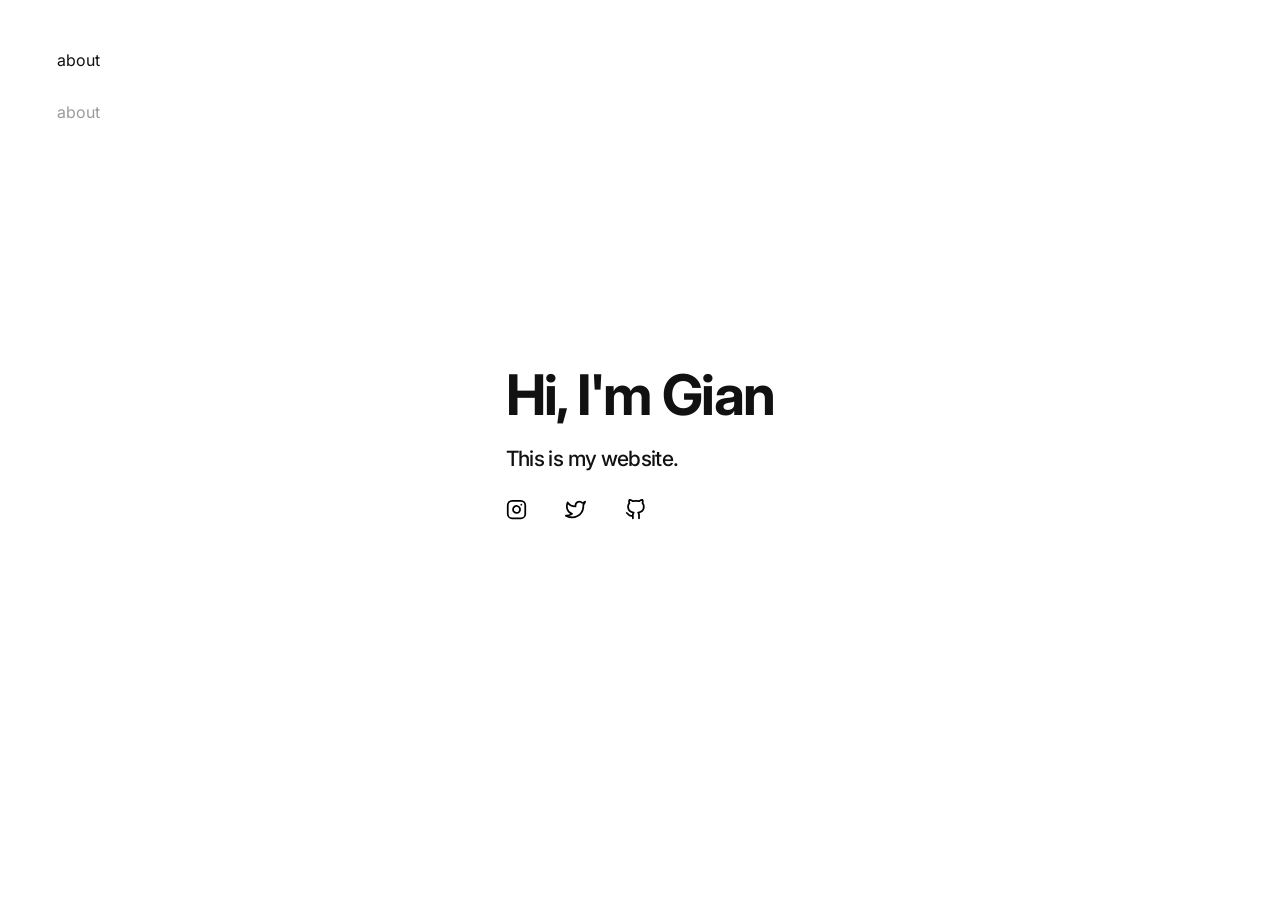
==== index.html @ 33adc83f "Fix slow font" ====
<!DOCTYPE html>
<html lang="it-it">

<head>
    <meta content="text/html; charset=UTF-8">
    <meta name="viewport" content="width=device-width, initial-scale=1">

    <link rel="preconnect" href="https://fonts.gstatic.com">
    <link href="https://fonts.googleapis.com/css2?family=Inter:wght@100;200;300;400;500;600;700;800;900&display=swap"
        rel="stylesheet">

    <title>Gian</title>

    <link type="text/css" rel="stylesheet" href="css/about.css">

</head>

<body>
    <div class="burger__container">
        <div class="burger" aria-controls="navigation" aria-label="Menu">
            <div class="burger__meat burger__meat--1"></div>
            <div class="burger__meat burger__meat--2"></div>
            <div class="burger__meat burger__meat--3"></div>
        </div>
    </div>


    <nav class="nav" id="navigation">
        <ul class="nav__list">


            <li>
                <a class="active" href="/">about</a>
            </li>

            <li>
                <a href="/">about</a>
            </li>

        </ul>
    </nav>


    <main>


        <div class="splash-container">
            <div class="splash">

                <h1>Hi, I'm Gian</h1>

                <h2>
                    This is my website.
                </h2>

                <div class="social-icons">

                    <a class="social-icons__link" rel="me" title="Instagram" href="https://instagram.com/im_gian"
                        target="_blank">
                        <div class="social-icons__icon" style="background-image: url(&#39;svg/instagram.svg&#39;)">
                        </div>
                    </a>

                    <a class="social-icons__link" rel="me" title="Twitter" href="https://twitter.com/ohshitgian"
                        target="_blank">
                        <div class="social-icons__icon" style="background-image: url(&#39;svg/twitter.svg&#39;)">
                        </div>
                    </a>

                    <a class="social-icons__link" rel="me" title="GitHub" href="https://github.com/mrgian"
                        target="_blank">
                        <div class="social-icons__icon" style="background-image: url(&#39;svg/github.svg&#39;)">
                        </div>
                    </a>


                </div>

            </div>
        </div>


    </main>

    <script src="js/index.js"></script>

</body>

</html>
---- css/about.css ----
@charset "UTF-8";
html,
body {
    background-color: #fff;
    color: #111;
    height: 100%;
}
html {
    box-sizing: border-box;
}
*,
*:before,
*:after {
    padding: 0;
    margin: 0;
    box-sizing: inherit;
}
html {
    font-family: 'Inter', sans-serif;
    -webkit-font-smoothing: antialiased;
    font-size: 95%;
}
h1,
h2,
h3,
h4,
h5,
h6 {
    margin-top: 1.5rem;
    margin-bottom: 0;
    line-height: 1.5rem;
}
h1 {
    font-size: 2.121rem;
    line-height: 2.25rem;
    margin-top: 2.25rem;
}
h2 {
    font-size: 1.414rem;
}
h3 {
    font-size: 1.17833333rem;
}
h4 {
    font-size: 0.98194444rem;
}
h5 {
    font-size: 0.81828704rem;
}
p {
    margin-top: 1.5rem;
    margin-bottom: 0;
    line-height: 1.5rem;
}
ul,
ol {
    padding-left: 1.5rem;
    margin-top: 1.5rem;
    margin-bottom: 1.5rem;
}
ul li,
ol li {
    line-height: 1.5rem;
}
ul ul,
ul ol,
ol ul,
ol ol {
    margin-top: 0;
    margin-bottom: 0;
}
blockquote {
    margin-top: 1.5rem;
    margin-bottom: 1.5rem;
    line-height: 1.5rem;
    color: #111;
}
blockquote::before {
    position: absolute;
    content: "\201C";
    font-size: 6em;
    font-family: roboto, serif;
    margin-top: 0.1em;
    margin-left: -0.2em;
    z-index: -1;
    color: #ededed;
}
blockquote cite {
    font-style: italic;
    font-size: 0.95em;
    color: #717171;
}
blockquote cite::before {
    content: "— ";
}
pre {
    line-height: 1.45;
    margin-top: 1.5rem;
    padding: 16px;
    word-wrap: normal;
    overflow: auto;
    background-color: #f6f8fa;
    border-radius: 3px;
}
code {
    font-size: 85%;
    font-family: sfmono-regular, Consolas, Menlo, monospace;
    padding: 0.2em 0.4em;
    margin: 0;
    background-color: rgba(27, 31, 35, 0.05);
    border-radius: 3px;
}
pre > code {
    word-break: normal;
    white-space: pre;
}
pre code {
    display: inline;
    padding: 0;
    margin: 0;
    overflow: visible;
    line-height: inherit;
    word-wrap: normal;
    background-color: transparent;
    border: 0;
}
.lead {
    font-size: 1.414rem;
}
abbr[title] {
    text-decoration: underline double;
}
.burger__container {
    height: 4rem;
    display: flex;
    align-items: center;
    padding: 0 1.5rem;
    position: fixed;
    width: 100%;
    background: #fff;
    z-index: 2;
}
@media screen and (min-width: 1000px) {
    .burger__container {
        display: none;
    }
}
.burger {
    position: relative;
    width: 28px;
    height: 28px;
    cursor: pointer;
}
.burger__meat {
    position: absolute;
    width: 28px;
    height: 2px;
    background: #111;
    top: calc(50% - 2px / 2);
    left: calc(50% - 28px / 2);
    transition: all 150ms ease-in;
}
.burger__meat--1 {
    transform: translateY(-10px);
}
.burger__meat--2 {
    width: calc(28px - 6px);
}
.burger__meat--3 {
    transform: translateY(10px);
}
.nav--active .burger__meat--1 {
    transform: rotate(45deg);
}
.nav--active .burger__meat--2 {
    opacity: 0;
}
.nav--active .burger__meat--3 {
    transform: rotate(-45deg);
}
.nav {
    font-size: 16px;
    position: fixed;
    display: flex;
    justify-content: center;
    align-items: center;
    background: #fff;
    visibility: hidden;
    z-index: 1;
}
@media screen and (min-width: 1000px) {
    .nav {
        display: block;
        visibility: visible;
        padding-top: 3em;
        width: 100px;
    }
}
.nav--active .nav {
    visibility: visible;
    height: 100%;
    width: 100%;
}
@media screen and (min-width: 1000px) {
    .nav--active .nav {
        width: 100px;
    }
}
.nav__list {
    text-align: right;
    list-style: none;
    margin: 0;
    padding: 0;
    width: 50%;
}
@media screen and (min-width: 1000px) {
    .nav__list {
        width: auto;
    }
}
@media screen and (max-width: 999px) {
    .nav__list {
        transform: translateY(-25px);
        opacity: 0;
    }
    .nav--active .nav__list {
        transform: translateY(0);
        opacity: 1;
        transition: all 500ms ease;
    }
}
.nav__list li {
    margin-bottom: 3em;
    line-height: 1.5em;
}
.nav__list li:last-of-type {
    margin-bottom: 0;
}
@media screen and (min-width: 1000px) {
    .nav__list li {
        margin-bottom: 1.75em;
    }
}
.nav__list a {
    color: #9b9b9b;
    text-decoration: none;
    font-size: 2em;
}
.nav__list a.active {
    color: #111;
}
.nav__list a:hover {
    color: #111;
}
@media screen and (min-width: 1000px) {
    .nav__list a {
        font-size: 1em;
    }
}
.social-icons {
    display: flex;
    justify-content: center;
}
.social-icons__link {
    padding: 0.8rem;
}
.social-icons__link:not(:last-child) {
    margin-right: 1em;
}
.social-icons__link .social-icons__icon {
    width: 1.4rem;
    height: 1.4rem;
    background-size: contain;
    background-repeat: no-repeat;
}
body.nav--active {
    overflow: hidden;
}
main {
    padding: 3rem 1.5rem 1rem;
}
/*@media screen and (min-width: 800px) {
    main {
        padding-left: calc(1.5rem + 100px);
    }
}
@media screen and (max-width: 799px) {
    main {
        padding-top: calc(3rem + 4rem);
    }
}*/
.splash-container {
    height: 100%;
    display: flex;
    justify-content: center;
    align-items: center;
    font-size: 14px;
}
.splash h1 {
    font-size: 4em;
    line-height: 1;
    letter-spacing: -0.03em;
    margin: 0;
}
.splash h2 {
    font-size: 1.5em;
    font-weight: 500;
    line-height: 1.25;
    max-width: 22em;
    letter-spacing: -0.03em;
}
.handle {
    display: inline-block;
    margin-top: 0.275em;
    color: #9b9b9b;
    letter-spacing: 0.5px;
}
.writing {
    text-decoration: none;
    color: #9013fe;
}
main {
    padding-top: 0;
    padding-bottom: 0;
    height: 100%;
}
.social-icons {
    justify-content: flex-start;
    padding-top: 1rem;
    margin-left: -0.8rem;
}
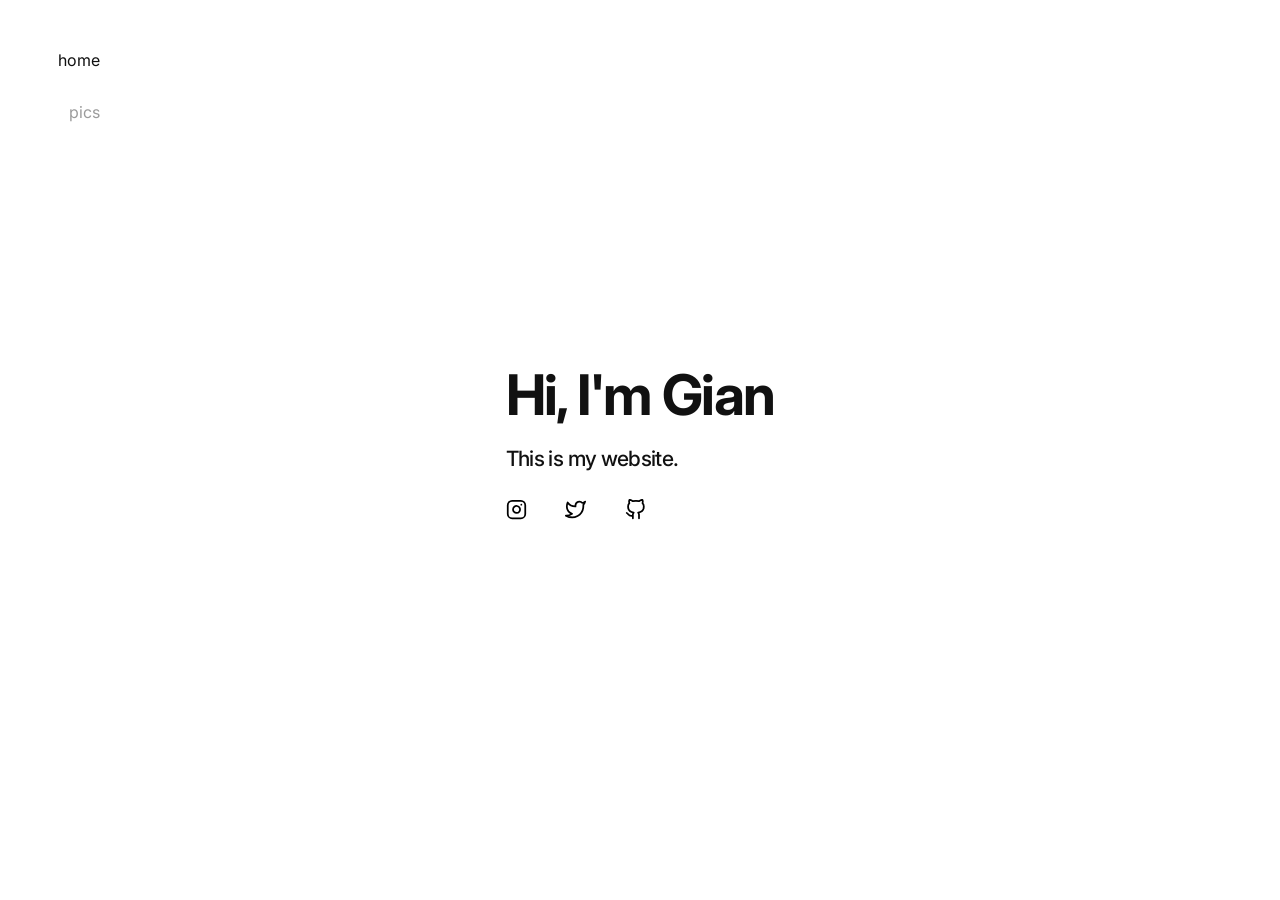
==== commit 813893be: "Add post page" ====
--- a/index.html
+++ b/index.html
@@ -1,89 +1,79 @@
 <!DOCTYPE html>
 <html lang="it-it">
 
-<head>
-    <meta content="text/html; charset=UTF-8">
-    <meta name="viewport" content="width=device-width, initial-scale=1">
+    <head>
+        <meta content="text/html; charset=UTF-8">
+        <meta name="viewport" content="width=device-width, initial-scale=1">
 
-    <link rel="preconnect" href="https://fonts.gstatic.com">
-    <link href="https://fonts.googleapis.com/css2?family=Inter:wght@100;200;300;400;500;600;700;800;900&display=swap"
-        rel="stylesheet">
+        <link rel="preconnect" href="https://fonts.gstatic.com">
+        <link href="https://fonts.googleapis.com/css2?family=Inter:wght@100;200;300;400;500;600;700;800;900&display=swap"
+            rel="stylesheet">
 
-    <title>Gian</title>
+        <title>Gian</title>
 
-    <link type="text/css" rel="stylesheet" href="css/about.css">
+        <link type="text/css" rel="stylesheet" href="css/about.css">
 
-</head>
+    </head>
 
-<body>
-    <div class="burger__container">
-        <div class="burger" aria-controls="navigation" aria-label="Menu">
-            <div class="burger__meat burger__meat--1"></div>
-            <div class="burger__meat burger__meat--2"></div>
-            <div class="burger__meat burger__meat--3"></div>
-        </div>
-    </div>
-
-
-    <nav class="nav" id="navigation">
-        <ul class="nav__list">
-
-
-            <li>
-                <a class="active" href="/">about</a>
-            </li>
-
-            <li>
-                <a href="/">about</a>
-            </li>
-
-        </ul>
-    </nav>
-
-
-    <main>
-
-
-        <div class="splash-container">
-            <div class="splash">
-
-                <h1>Hi, I'm Gian</h1>
-
-                <h2>
-                    This is my website.
-                </h2>
-
-                <div class="social-icons">
-
-                    <a class="social-icons__link" rel="me" title="Instagram" href="https://instagram.com/im_gian"
-                        target="_blank">
-                        <div class="social-icons__icon" style="background-image: url(&#39;svg/instagram.svg&#39;)">
-                        </div>
-                    </a>
-
-                    <a class="social-icons__link" rel="me" title="Twitter" href="https://twitter.com/ohshitgian"
-                        target="_blank">
-                        <div class="social-icons__icon" style="background-image: url(&#39;svg/twitter.svg&#39;)">
-                        </div>
-                    </a>
-
-                    <a class="social-icons__link" rel="me" title="GitHub" href="https://github.com/mrgian"
-                        target="_blank">
-                        <div class="social-icons__icon" style="background-image: url(&#39;svg/github.svg&#39;)">
-                        </div>
-                    </a>
-
-
-                </div>
-
+    <body>
+        <div class="burger__container">
+            <div class="burger" aria-controls="navigation" aria-label="Menu">
+                <div class="burger__meat burger__meat--1"></div>
+                <div class="burger__meat burger__meat--2"></div>
+                <div class="burger__meat burger__meat--3"></div>
             </div>
         </div>
 
 
-    </main>
+        <nav class="nav" id="navigation">
+            <ul class="nav__list">
+                <li>
+                    <a class="active" href="/">home</a>
+                </li>
 
-    <script src="js/index.js"></script>
+                <li>
+                    <a href="/pages/pics.html">pics</a>
+                </li>
+            </ul>
+        </nav>
 
-</body>
+        <main>
+            <div class="splash-container">
+                <div class="splash">
+
+                    <h1>Hi, I'm Gian</h1>
+
+                    <h2>
+                        This is my website.
+                    </h2>
+
+                    <div class="social-icons">
+
+                        <a class="social-icons__link" rel="me" title="Instagram" href="https://instagram.com/im_gian"
+                            target="_blank">
+                            <div class="social-icons__icon" style="background-image: url(&#39;svg/instagram.svg&#39;)">
+                            </div>
+                        </a>
+
+                        <a class="social-icons__link" rel="me" title="Twitter" href="https://twitter.com/ohshitgian"
+                            target="_blank">
+                            <div class="social-icons__icon" style="background-image: url(&#39;svg/twitter.svg&#39;)">
+                            </div>
+                        </a>
+
+                        <a class="social-icons__link" rel="me" title="GitHub" href="https://github.com/mrgian"
+                            target="_blank">
+                            <div class="social-icons__icon" style="background-image: url(&#39;svg/github.svg&#39;)">
+                            </div>
+                        </a>
+
+                    </div>
+                </div>
+            </div>
+        </main>
+
+        <script src="js/index.js"></script>
+
+    </body>
 
 </html>
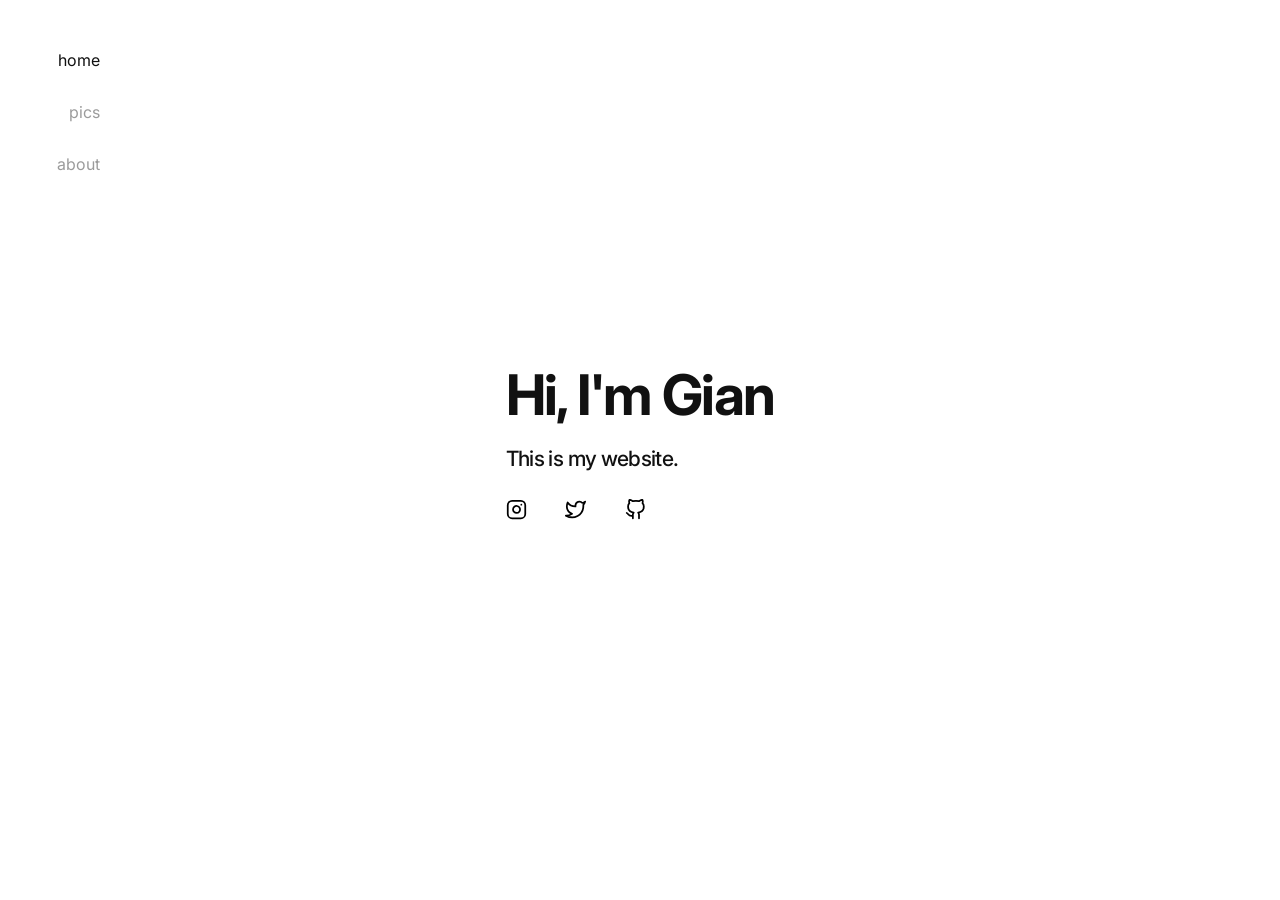
==== commit fd9b0708: "Add about page" ====
--- a/index.html
+++ b/index.html
@@ -32,7 +32,11 @@
                 </li>
 
                 <li>
-                    <a href="/pages/pics.html">pics</a>
+                    <a href="/pics">pics</a>
+                </li>
+
+                <li>
+                    <a href="/about">about</a>
                 </li>
             </ul>
         </nav>
@@ -51,19 +55,19 @@
 
                         <a class="social-icons__link" rel="me" title="Instagram" href="https://instagram.com/im_gian"
                             target="_blank">
-                            <div class="social-icons__icon" style="background-image: url(&#39;svg/instagram.svg&#39;)">
+                            <div class="social-icons__icon" style="background-image: url('svg/instagram.svg')">
                             </div>
                         </a>
 
                         <a class="social-icons__link" rel="me" title="Twitter" href="https://twitter.com/ohshitgian"
                             target="_blank">
-                            <div class="social-icons__icon" style="background-image: url(&#39;svg/twitter.svg&#39;)">
+                            <div class="social-icons__icon" style="background-image: url('svg/twitter.svg')">
                             </div>
                         </a>
 
                         <a class="social-icons__link" rel="me" title="GitHub" href="https://github.com/mrgian"
                             target="_blank">
-                            <div class="social-icons__icon" style="background-image: url(&#39;svg/github.svg&#39;)">
+                            <div class="social-icons__icon" style="background-image: url('svg/github.svg')">
                             </div>
                         </a>
 
@@ -72,7 +76,7 @@
             </div>
         </main>
 
-        <script src="js/index.js"></script>
+        <script src="js/main.js"></script>
 
     </body>
 
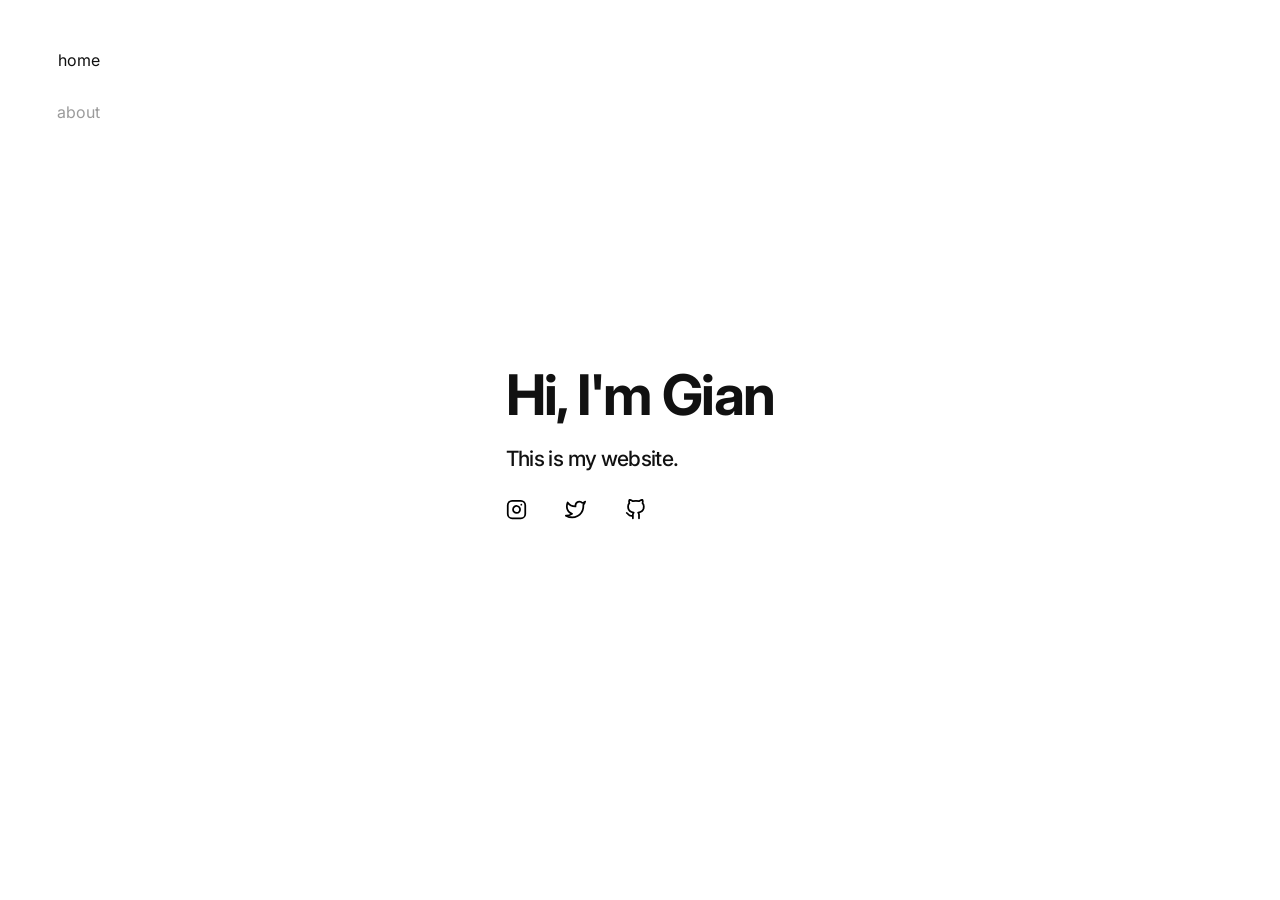
==== commit c51ec668: "Removed pics page" ====
--- a/index.html
+++ b/index.html
@@ -29,10 +29,6 @@
             <ul class="nav__list">
                 <li>
                     <a class="active" href="/">home</a>
-                </li>
-
-                <li>
-                    <a href="/pics">pics</a>
                 </li>
 
                 <li>
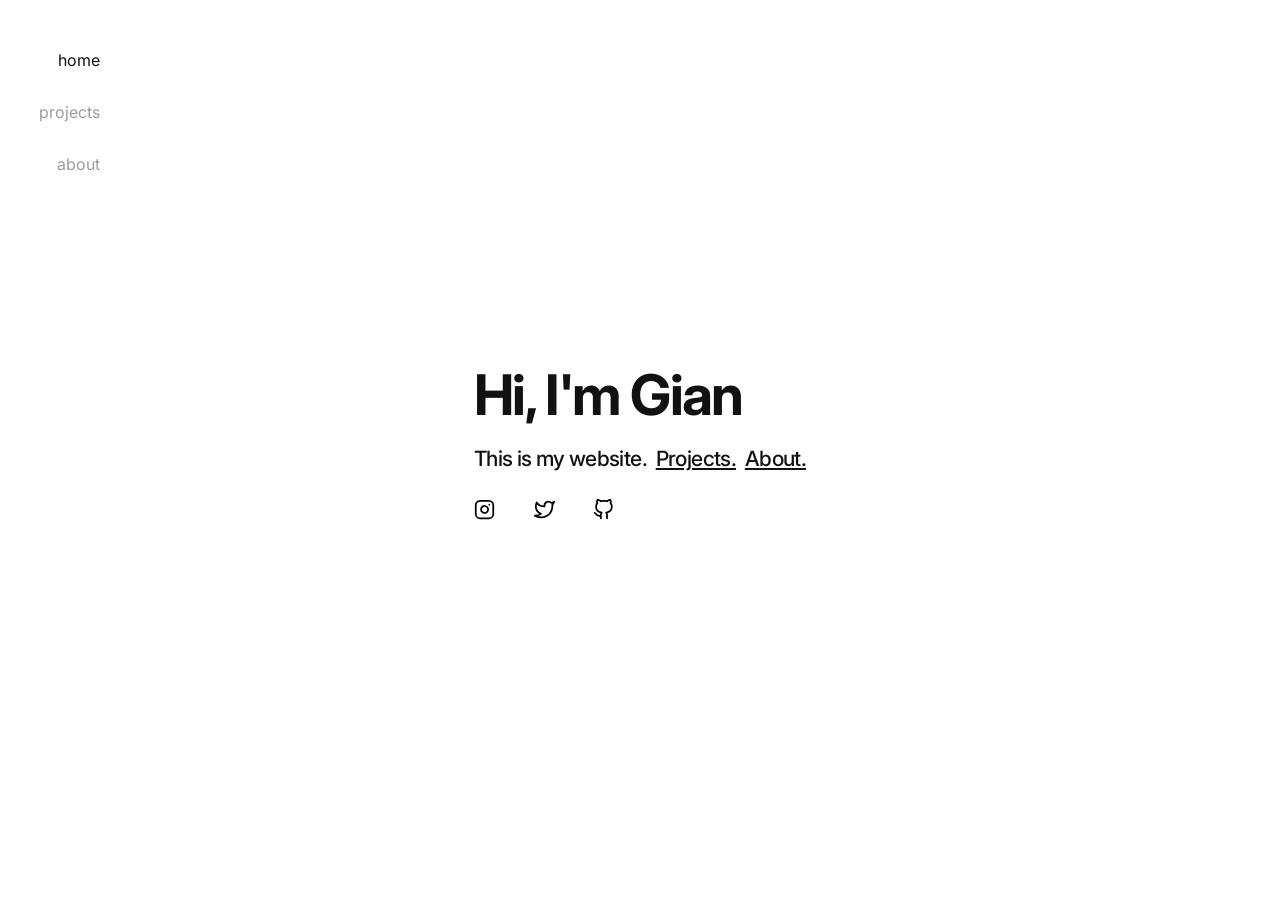
==== commit c970fcbd: "Add projects page" ====
--- a/index.html
+++ b/index.html
@@ -1,79 +1,84 @@
 <!DOCTYPE html>
 <html lang="it-it">
 
-    <head>
-        <meta content="text/html; charset=UTF-8">
-        <meta name="viewport" content="width=device-width, initial-scale=1">
+<head>
+    <meta content="text/html; charset=UTF-8">
+    <meta name="viewport" content="width=device-width, initial-scale=1">
 
-        <link rel="preconnect" href="https://fonts.gstatic.com">
-        <link href="https://fonts.googleapis.com/css2?family=Inter:wght@100;200;300;400;500;600;700;800;900&display=swap"
-            rel="stylesheet">
+    <link rel="preconnect" href="https://fonts.gstatic.com">
+    <link href="https://fonts.googleapis.com/css2?family=Inter:wght@100;200;300;400;500;600;700;800;900&display=swap"
+        rel="stylesheet">
 
-        <title>Gian</title>
+    <title>Gian</title>
 
-        <link type="text/css" rel="stylesheet" href="css/about.css">
+    <link type="text/css" rel="stylesheet" href="css/home.css">
 
-    </head>
+</head>
 
-    <body>
-        <div class="burger__container">
-            <div class="burger" aria-controls="navigation" aria-label="Menu">
-                <div class="burger__meat burger__meat--1"></div>
-                <div class="burger__meat burger__meat--2"></div>
-                <div class="burger__meat burger__meat--3"></div>
+<body>
+    <div class="burger__container">
+        <div class="burger" aria-controls="navigation" aria-label="Menu">
+            <div class="burger__meat burger__meat--1"></div>
+            <div class="burger__meat burger__meat--2"></div>
+            <div class="burger__meat burger__meat--3"></div>
+        </div>
+    </div>
+
+
+    <nav class="nav" id="navigation">
+        <ul class="nav__list">
+            <li>
+                <a class="active" href="/">home</a>
+            </li>
+
+            <li>
+                <a href="/projects">projects</a>
+            </li>
+
+            <li>
+                <a href="/about">about</a>
+            </li>
+        </ul>
+    </nav>
+
+    <main>
+        <div class="splash-container">
+            <div class="splash">
+
+                <h1>Hi, I'm Gian</h1>
+
+                <h2>
+                    This is my website.&nbsp;&nbsp;<a style="color: #111;" href="/projects">Projects.</a>&nbsp;&nbsp;<a
+                        style="color: #111;" href="about">About.</a>
+                </h2>
+
+                <div class="social-icons">
+
+                    <a class="social-icons__link" rel="me" title="Instagram" href="https://instagram.com/im_gian"
+                        target="_blank">
+                        <div class="social-icons__icon" style="background-image: url('svg/instagram.svg')">
+                        </div>
+                    </a>
+
+                    <a class="social-icons__link" rel="me" title="Twitter" href="https://twitter.com/ohshitgian"
+                        target="_blank">
+                        <div class="social-icons__icon" style="background-image: url('svg/twitter.svg')">
+                        </div>
+                    </a>
+
+                    <a class="social-icons__link" rel="me" title="GitHub" href="https://github.com/mrgian"
+                        target="_blank">
+                        <div class="social-icons__icon" style="background-image: url('svg/github.svg')">
+                        </div>
+                    </a>
+
+                </div>
             </div>
         </div>
+    </main>
 
+    <script src="js/main.js"></script>
 
-        <nav class="nav" id="navigation">
-            <ul class="nav__list">
-                <li>
-                    <a class="active" href="/">home</a>
-                </li>
-
-                <li>
-                    <a href="/about">about</a>
-                </li>
-            </ul>
-        </nav>
-
-        <main>
-            <div class="splash-container">
-                <div class="splash">
-
-                    <h1>Hi, I'm Gian</h1>
-
-                    <h2>
-                        This is my website.
-                    </h2>
-
-                    <div class="social-icons">
-
-                        <a class="social-icons__link" rel="me" title="Instagram" href="https://instagram.com/im_gian"
-                            target="_blank">
-                            <div class="social-icons__icon" style="background-image: url('svg/instagram.svg')">
-                            </div>
-                        </a>
-
-                        <a class="social-icons__link" rel="me" title="Twitter" href="https://twitter.com/ohshitgian"
-                            target="_blank">
-                            <div class="social-icons__icon" style="background-image: url('svg/twitter.svg')">
-                            </div>
-                        </a>
-
-                        <a class="social-icons__link" rel="me" title="GitHub" href="https://github.com/mrgian"
-                            target="_blank">
-                            <div class="social-icons__icon" style="background-image: url('svg/github.svg')">
-                            </div>
-                        </a>
-
-                    </div>
-                </div>
-            </div>
-        </main>
-
-        <script src="js/main.js"></script>
-
-    </body>
+</body>
 
 </html>
--- a/css/home.css
+++ b/css/home.css
@@ -0,0 +1,331 @@
+@charset "UTF-8";
+html,
+body {
+    background-color: #fff;
+    color: #111;
+    height: 100%;
+}
+html {
+    box-sizing: border-box;
+}
+*,
+*:before,
+*:after {
+    padding: 0;
+    margin: 0;
+    box-sizing: inherit;
+}
+html {
+    font-family: 'Inter', sans-serif;
+    -webkit-font-smoothing: antialiased;
+    font-size: 95%;
+}
+h1,
+h2,
+h3,
+h4,
+h5,
+h6 {
+    margin-top: 1.5rem;
+    margin-bottom: 0;
+    line-height: 1.5rem;
+}
+h1 {
+    font-size: 2.121rem;
+    line-height: 2.25rem;
+    margin-top: 2.25rem;
+}
+h2 {
+    font-size: 1.414rem;
+}
+h3 {
+    font-size: 1.17833333rem;
+}
+h4 {
+    font-size: 0.98194444rem;
+}
+h5 {
+    font-size: 0.81828704rem;
+}
+p {
+    margin-top: 1.5rem;
+    margin-bottom: 0;
+    line-height: 1.5rem;
+}
+ul,
+ol {
+    padding-left: 1.5rem;
+    margin-top: 1.5rem;
+    margin-bottom: 1.5rem;
+}
+ul li,
+ol li {
+    line-height: 1.5rem;
+}
+ul ul,
+ul ol,
+ol ul,
+ol ol {
+    margin-top: 0;
+    margin-bottom: 0;
+}
+blockquote {
+    margin-top: 1.5rem;
+    margin-bottom: 1.5rem;
+    line-height: 1.5rem;
+    color: #111;
+}
+blockquote::before {
+    position: absolute;
+    content: "\201C";
+    font-size: 6em;
+    font-family: roboto, serif;
+    margin-top: 0.1em;
+    margin-left: -0.2em;
+    z-index: -1;
+    color: #ededed;
+}
+blockquote cite {
+    font-style: italic;
+    font-size: 0.95em;
+    color: #717171;
+}
+blockquote cite::before {
+    content: "— ";
+}
+pre {
+    line-height: 1.45;
+    margin-top: 1.5rem;
+    padding: 16px;
+    word-wrap: normal;
+    overflow: auto;
+    background-color: #f6f8fa;
+    border-radius: 3px;
+}
+code {
+    font-size: 85%;
+    font-family: sfmono-regular, Consolas, Menlo, monospace;
+    padding: 0.2em 0.4em;
+    margin: 0;
+    background-color: rgba(27, 31, 35, 0.05);
+    border-radius: 3px;
+}
+pre > code {
+    word-break: normal;
+    white-space: pre;
+}
+pre code {
+    display: inline;
+    padding: 0;
+    margin: 0;
+    overflow: visible;
+    line-height: inherit;
+    word-wrap: normal;
+    background-color: transparent;
+    border: 0;
+}
+.lead {
+    font-size: 1.414rem;
+}
+abbr[title] {
+    text-decoration: underline double;
+}
+.burger__container {
+    height: 4rem;
+    display: flex;
+    align-items: center;
+    padding: 0 1.5rem;
+    position: fixed;
+    width: 100%;
+    background: #fff;
+    z-index: 2;
+}
+@media screen and (min-width: 1000px) {
+    .burger__container {
+        display: none;
+    }
+}
+.burger {
+    position: relative;
+    width: 28px;
+    height: 28px;
+    cursor: pointer;
+}
+.burger__meat {
+    position: absolute;
+    width: 28px;
+    height: 2px;
+    background: #111;
+    top: calc(50% - 2px / 2);
+    left: calc(50% - 28px / 2);
+    transition: all 150ms ease-in;
+}
+.burger__meat--1 {
+    transform: translateY(-10px);
+}
+.burger__meat--2 {
+    width: calc(28px - 6px);
+}
+.burger__meat--3 {
+    transform: translateY(10px);
+}
+.nav--active .burger__meat--1 {
+    transform: rotate(45deg);
+}
+.nav--active .burger__meat--2 {
+    opacity: 0;
+}
+.nav--active .burger__meat--3 {
+    transform: rotate(-45deg);
+}
+.nav {
+    font-size: 16px;
+    position: fixed;
+    display: flex;
+    justify-content: center;
+    align-items: center;
+    background: #fff;
+    visibility: hidden;
+    z-index: 1;
+}
+@media screen and (min-width: 1000px) {
+    .nav {
+        display: block;
+        visibility: visible;
+        padding-top: 3em;
+        width: 100px;
+    }
+}
+.nav--active .nav {
+    visibility: visible;
+    height: 100%;
+    width: 100%;
+}
+@media screen and (min-width: 1000px) {
+    .nav--active .nav {
+        width: 100px;
+    }
+}
+.nav__list {
+    text-align: right;
+    list-style: none;
+    margin: 0;
+    padding: 0;
+    width: 50%;
+}
+@media screen and (min-width: 1000px) {
+    .nav__list {
+        width: auto;
+    }
+}
+@media screen and (max-width: 999px) {
+    .nav__list {
+        transform: translateY(-25px);
+        opacity: 0;
+    }
+    .nav--active .nav__list {
+        transform: translateY(0);
+        opacity: 1;
+        transition: all 500ms ease;
+    }
+}
+.nav__list li {
+    margin-bottom: 3em;
+    line-height: 1.5em;
+}
+.nav__list li:last-of-type {
+    margin-bottom: 0;
+}
+@media screen and (min-width: 1000px) {
+    .nav__list li {
+        margin-bottom: 1.75em;
+    }
+}
+.nav__list a {
+    color: #9b9b9b;
+    text-decoration: none;
+    font-size: 2em;
+}
+.nav__list a.active {
+    color: #111;
+}
+.nav__list a:hover {
+    color: #111;
+}
+@media screen and (min-width: 1000px) {
+    .nav__list a {
+        font-size: 1em;
+    }
+}
+.social-icons {
+    display: flex;
+    justify-content: center;
+}
+.social-icons__link {
+    padding: 0.8rem;
+}
+.social-icons__link:not(:last-child) {
+    margin-right: 1em;
+}
+.social-icons__link .social-icons__icon {
+    width: 1.4rem;
+    height: 1.4rem;
+    background-size: contain;
+    background-repeat: no-repeat;
+}
+body.nav--active {
+    overflow: hidden;
+}
+main {
+    padding: 3rem 1.5rem 1rem;
+}
+/*@media screen and (min-width: 800px) {
+    main {
+        padding-left: calc(1.5rem + 100px);
+    }
+}
+@media screen and (max-width: 799px) {
+    main {
+        padding-top: calc(3rem + 4rem);
+    }
+}*/
+.splash-container {
+    height: 100%;
+    display: flex;
+    justify-content: center;
+    align-items: center;
+    font-size: 14px;
+}
+.splash h1 {
+    font-size: 4em;
+    line-height: 1;
+    letter-spacing: -0.03em;
+    margin: 0;
+}
+.splash h2 {
+    font-size: 1.5em;
+    font-weight: 500;
+    line-height: 1.25;
+    max-width: 22em;
+    letter-spacing: -0.03em;
+}
+.handle {
+    display: inline-block;
+    margin-top: 0.275em;
+    color: #9b9b9b;
+    letter-spacing: 0.5px;
+}
+.writing {
+    text-decoration: none;
+    color: #9013fe;
+}
+main {
+    padding-top: 0;
+    padding-bottom: 0;
+    height: 100%;
+}
+.social-icons {
+    justify-content: flex-start;
+    padding-top: 1rem;
+    margin-left: -0.8rem;
+}
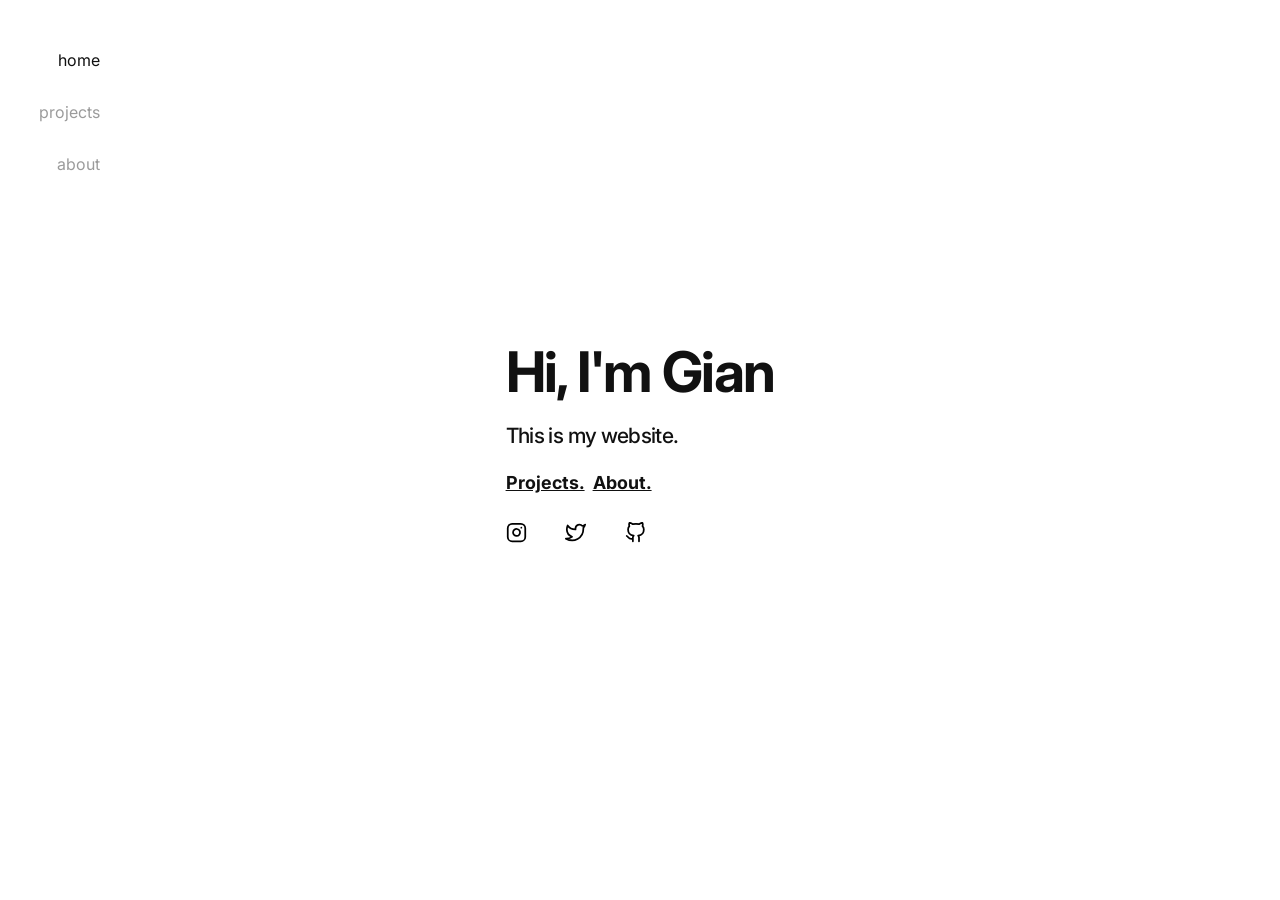
==== commit 440664cb: "Fix home" ====
--- a/index.html
+++ b/index.html
@@ -48,9 +48,13 @@
                 <h1>Hi, I'm Gian</h1>
 
                 <h2>
-                    This is my website.&nbsp;&nbsp;<a style="color: #111;" href="/projects">Projects.</a>&nbsp;&nbsp;<a
-                        style="color: #111;" href="about">About.</a>
+                    This is my website.
                 </h2>
+
+                <h3>
+                    <a style="color: #111;" href="/projects">Projects.</a>&nbsp;&nbsp;<a style="color: #111;"
+                        href="about">About.</a>
+                </h3>
 
                 <div class="social-icons">
 
